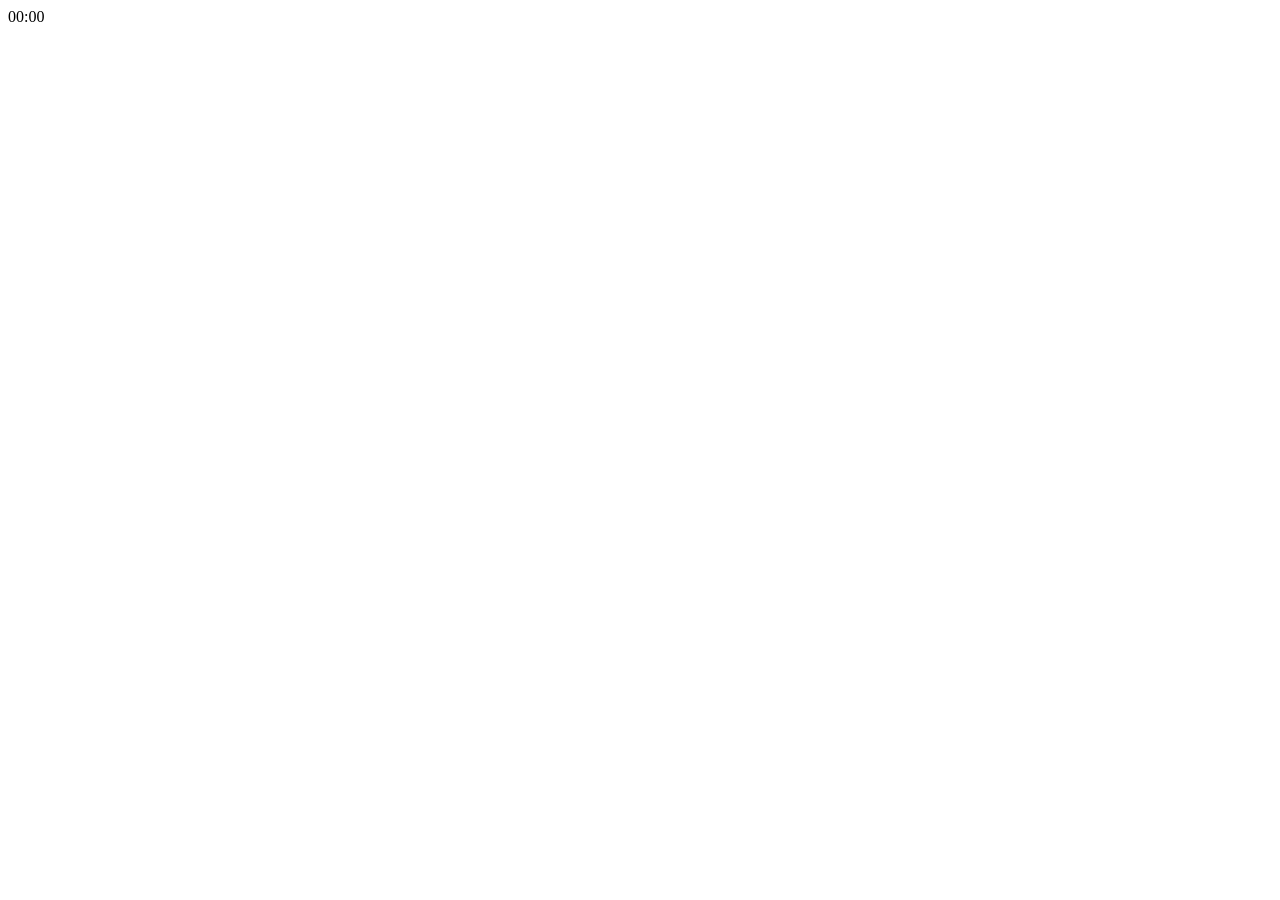
==== app/display.html @ 7e2a597d "Move web 1.0 app into this repo: app/ root files From christiannp/gms-teleprompter-web (gms-teleprom" ====
<!doctype html>
<html lang="en">
<head>
<meta charset="utf-8">
<meta name="viewport" content="width=device-width, initial-scale=1">
<title>GMS Teleprompter · Stage</title>
<link rel="icon" href="icons/icon.svg" type="image/svg+xml">
<link rel="stylesheet" href="css/display.css">
</head>
<body>
  <!-- layer 0: OpenLP stage view (what used to sit underneath the always-on-top bar) -->
  <iframe id="openlp" title="OpenLP stage view" allow="local-network-access; local-network; loopback-network" referrerpolicy="no-referrer" hidden></iframe>
  <div id="openlpPlaceholder" hidden><span>OpenLP stage view</span></div>

  <!-- layer 1: teleprompter -->
  <div id="stage">
    <div id="canvas">
      <div class="box" id="clockBox"><span id="clock">00:00</span></div>
      <div class="box" id="cdBox"><span id="cd"></span></div>
      <div class="box" id="msgBox"><div id="msg"></div></div>
      <div id="heal" hidden>
        <div class="heal-rule"></div>
        <div class="heal-col" id="healL">
          <div class="heal-title"></div>
          <div class="heal-count">0</div>
          <div class="heal-name"></div>
        </div>
        <div class="heal-col" id="healR">
          <div class="heal-title"></div>
          <div class="heal-count">0</div>
          <div class="heal-name"></div>
        </div>
      </div>
    </div>
  </div>

  <div id="blink"></div>

  <div id="start" hidden>
    <div class="start-card">
      <div class="start-logo">GMS</div>
      <button id="goFull" type="button">Show fullscreen on <b id="screenName">this screen</b></button>
      <button id="dismiss" type="button" class="ghost">Not now</button>
      <p>Double-click anywhere or press <kbd>F</kbd> to toggle fullscreen</p>
    </div>
  </div>

<script src="js/common.js"></script>
<script src="js/display.js"></script>
</body>
</html>
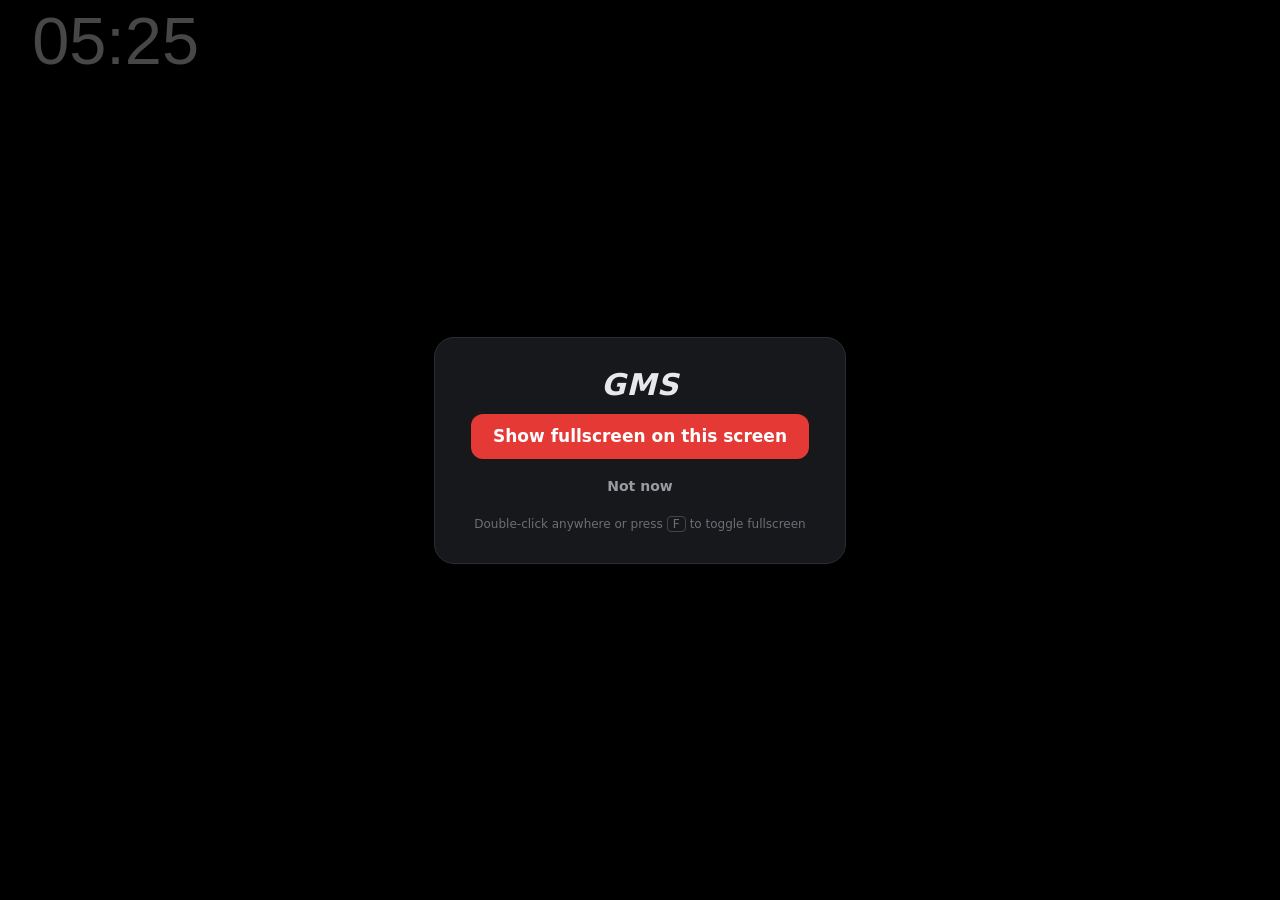
==== commit 38aab807: "web 1.2: lock-down, fresh-script fix, click-outside closes Help (1/3) - CSP meta on index.html and d" ====
--- a/app/display.html
+++ b/app/display.html
@@ -3,13 +3,17 @@
 <head>
 <meta charset="utf-8">
 <meta name="viewport" content="width=device-width, initial-scale=1">
+<!-- Lock-down: only this site's own scripts/styles; network and frames only to OpenLP on this computer -->
+<meta http-equiv="Content-Security-Policy" content="default-src 'none'; script-src 'self'; style-src 'self'; img-src 'self' data:; font-src 'self'; connect-src 'self' http://localhost:* http://127.0.0.1:*; frame-src http://localhost:* http://127.0.0.1:*; base-uri 'none'; form-action 'none'; object-src 'none'">
+<meta name="referrer" content="no-referrer">
 <title>GMS Teleprompter · Stage</title>
 <link rel="icon" href="icons/icon.svg" type="image/svg+xml">
-<link rel="stylesheet" href="css/display.css">
+<link rel="stylesheet" href="css/display.css?v=1.2">
 </head>
 <body>
   <!-- layer 0: OpenLP stage view (what used to sit underneath the always-on-top bar) -->
-  <iframe id="openlp" title="OpenLP stage view" allow="local-network-access; local-network; loopback-network" referrerpolicy="no-referrer" hidden></iframe>
+  <!-- sandbox: OpenLP may run its own scripts but cannot navigate this page, open pop-ups, submit forms or show dialogs -->
+  <iframe id="openlp" title="OpenLP stage view" sandbox="allow-scripts allow-same-origin" allow="local-network-access; local-network; loopback-network" referrerpolicy="no-referrer" hidden></iframe>
   <div id="openlpPlaceholder" hidden><span>OpenLP stage view</span></div>
 
   <!-- layer 1: teleprompter -->
@@ -45,7 +49,7 @@
     </div>
   </div>
 
-<script src="js/common.js"></script>
-<script src="js/display.js"></script>
+<script src="js/common.js?v=1.2"></script>
+<script src="js/display.js?v=1.2"></script>
 </body>
 </html>
--- a/app/css/display.css
+++ b/app/css/display.css
@@ -0,0 +1,54 @@
+:root {
+  --stage-font: Impact, "Haettenschweiler", "Anton", "Arial Narrow Bold", "Helvetica Neue", sans-serif;
+  --cd: #ffff00;
+  --cd-red: #ff2a1a;
+  --name: #ffff00;
+}
+* { box-sizing: border-box; }
+html, body { margin: 0; height: 100%; background: #000; overflow: hidden; color: #fff; cursor: none; }
+body.cursor { cursor: default; }
+
+#openlp, #openlpPlaceholder {
+  position: fixed; left: 0; right: 0; top: 0; bottom: 0;
+  width: 100%; height: 100%; border: 0; background: #000; z-index: 0;
+  transition: top .5s ease, height .5s ease;
+}
+#openlpPlaceholder {
+  display: flex; align-items: center; justify-content: center;
+  background: repeating-linear-gradient(135deg, #0c0c0c 0 14px, #141414 14px 28px);
+  color: #3a3a3a; font: 600 clamp(10px, 3vw, 28px)/1 system-ui, -apple-system, sans-serif; letter-spacing: .08em; text-transform: uppercase;
+}
+#openlpPlaceholder[hidden], #openlp[hidden] { display: none; }
+
+#stage { position: fixed; inset: 0; z-index: 1; pointer-events: none; transition: opacity .5s ease; }
+#stage.off { opacity: 0; }
+#canvas { position: absolute; left: 0; top: 0; transform-origin: 0 0; background: #000; }
+
+.box { position: absolute; overflow: hidden; display: flex; justify-content: center; align-items: center; }
+.box span, #msg, .heal-col > div { font-family: var(--stage-font); font-weight: normal; line-height: 1.12; }
+#clock { color: #fff; white-space: nowrap; }
+#cd { color: var(--cd); white-space: nowrap; line-height: 1; }
+#cd.red { color: var(--cd-red); }
+#msgBox { align-items: flex-start; }
+#msg { width: 100%; color: #fff; white-space: pre-wrap; overflow-wrap: anywhere; padding: 0 .12em; }
+
+#heal { position: absolute; left: 0; right: 0; display: grid; grid-template-columns: 1fr 1fr; column-gap: 4%; padding: 0 1%; }
+#heal[hidden] { display: none; }
+.heal-rule { position: absolute; left: 0; right: 0; top: 0; background: #fff; }
+.heal-col { display: grid; text-align: center; overflow: hidden; }
+.heal-title { color: #fff; }
+.heal-count { color: #fff; line-height: .95 !important; }
+.heal-name { color: var(--name); white-space: pre-wrap; overflow-wrap: anywhere; }
+
+#blink { position: fixed; inset: 0; z-index: 5; display: none; background: #000; }
+#blink.on { display: block; }
+
+#start { position: fixed; inset: 0; z-index: 9; display: flex; align-items: center; justify-content: center; background: rgba(0,0,0,.72); cursor: default; }
+#start[hidden] { display: none; }
+.start-card { display: flex; flex-direction: column; align-items: center; gap: 14px; padding: 32px 36px; border-radius: 20px; background: #17181b; border: 1px solid #2c2d31; box-shadow: 0 20px 60px rgba(0,0,0,.6); font-family: system-ui, -apple-system, sans-serif; }
+.start-logo { font: italic 900 30px/1 system-ui, -apple-system, sans-serif; letter-spacing: .02em; color: #e8e8ea; }
+.start-card button { font: 600 17px/1 system-ui, -apple-system, sans-serif; padding: 14px 22px; border-radius: 12px; border: 0; background: #e53935; color: #fff; cursor: pointer; }
+.start-card button.ghost { background: transparent; color: #9a9ba1; padding: 6px 10px; font-size: 14px; }
+.start-card p { margin: 4px 0 0; color: #6d6e74; font-size: 12px; }
+kbd { border: 1px solid #444; border-radius: 4px; padding: 0 5px; }
+body.preview { cursor: default; }
